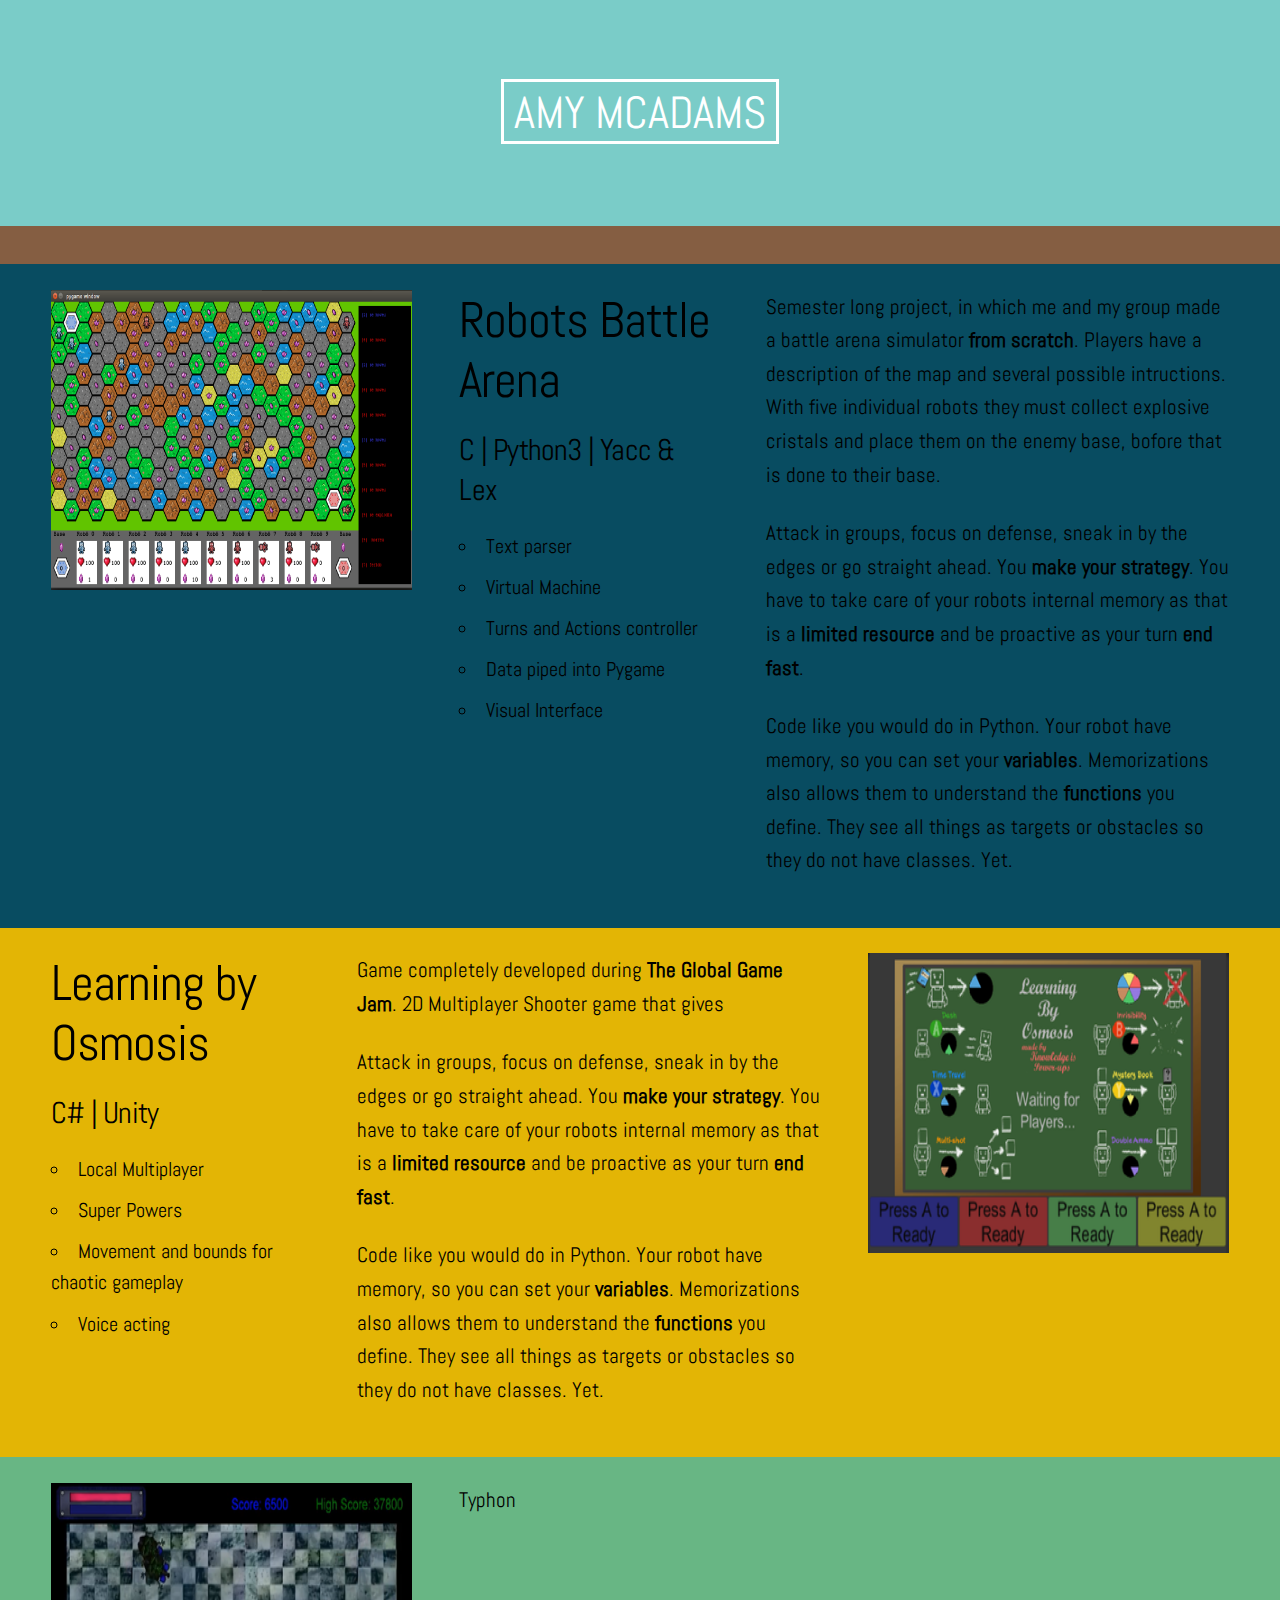
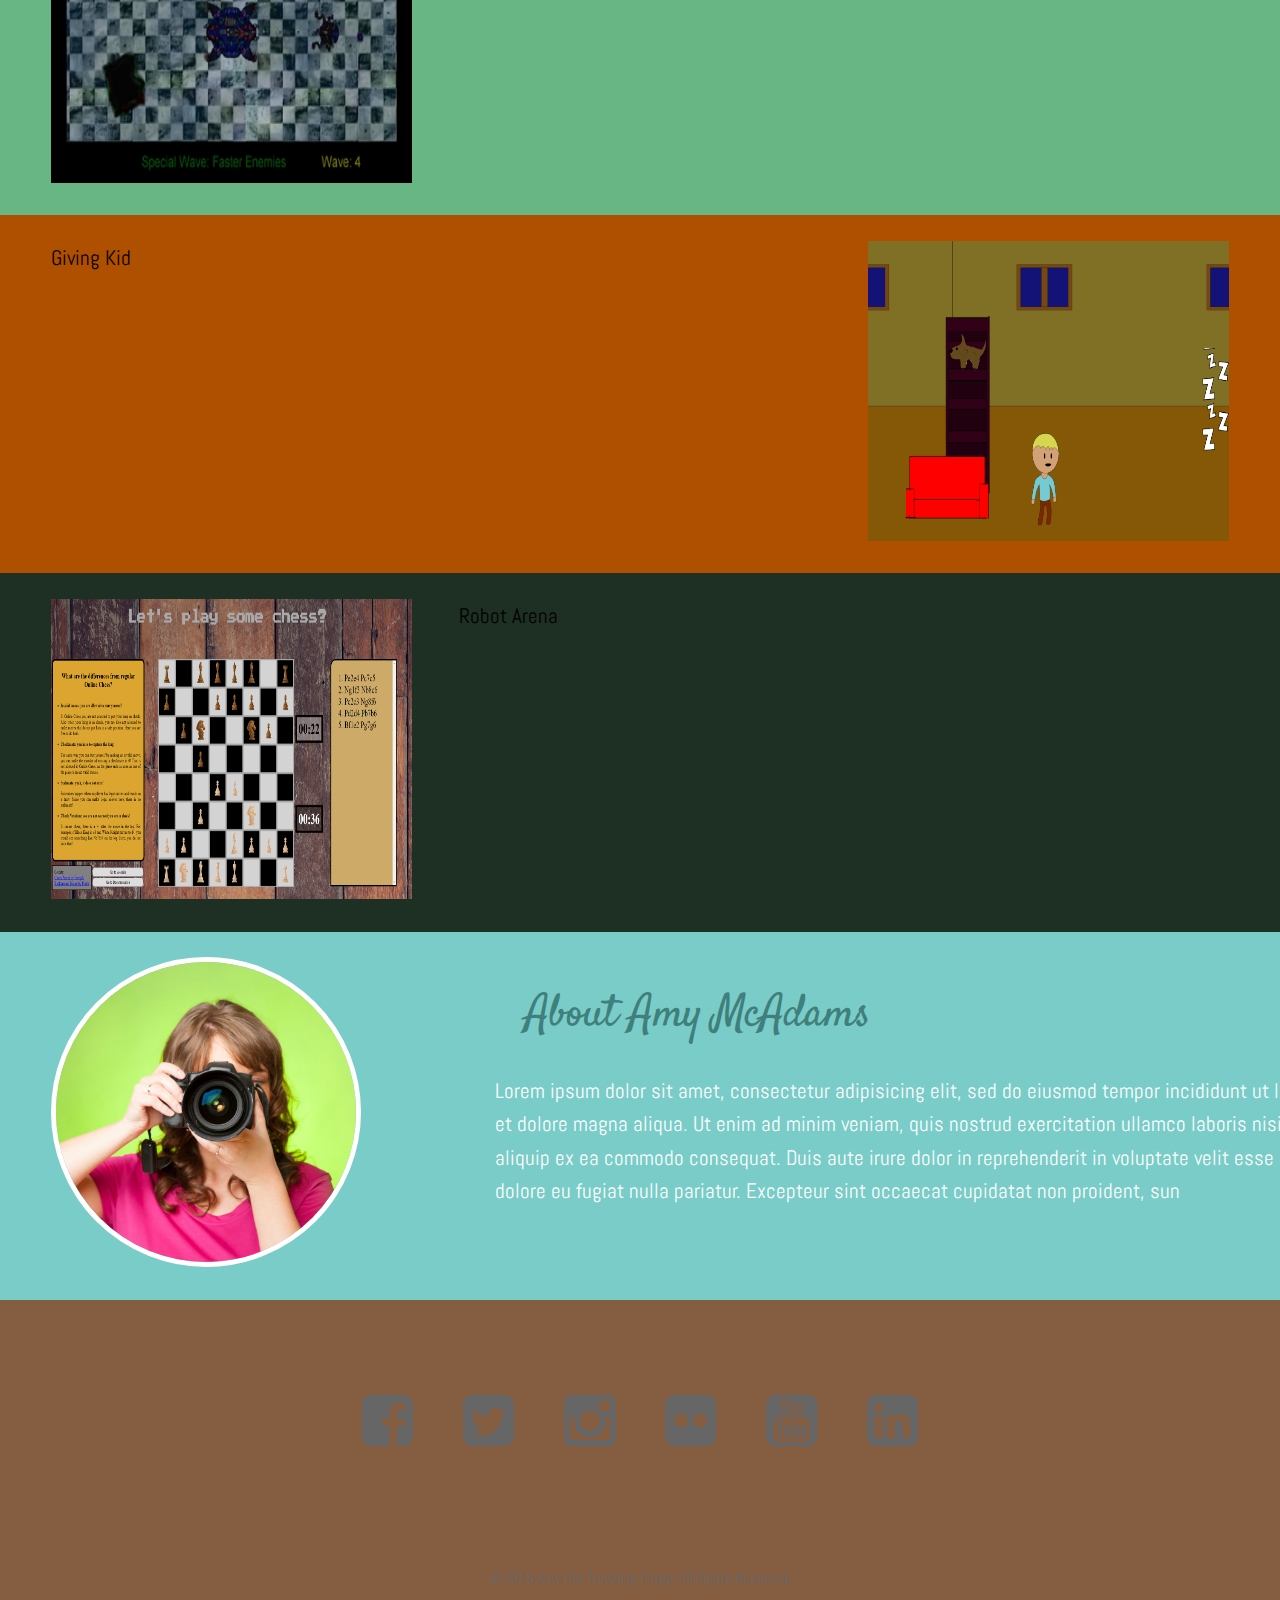
==== IGME230/project3/index.html @ 7eb2a8a4 "start portfolio" ====
<!DOCTYPE html>
<html lang="en">
<head>

  <!-- Basic Page Needs
  –––––––––––––––––––––––––––––––––––––––––––––––––– -->
  <meta charset="utf-8">
  <title>Amy McAdams | The Traveling Fotog</title>
  <meta name="description" content="Portfolio for world-renowned travel photographer Amy McAdams.">
  <meta name="author" content="Justin Seeley">

  <!-- Mobile Specific Metas
  –––––––––––––––––––––––––––––––––––––––––––––––––– -->
  <meta name="viewport" content="width=device-width, initial-scale=1">
  
  <!-- FONT
  –––––––––––––––––––––––––––––––––––––––––––––––––– -->
  <link href='http://fonts.googleapis.com/css?family=Abel' rel='stylesheet' type='text/css'>
  <link href='http://fonts.googleapis.com/css?family=Satisfy' rel='stylesheet' type='text/css'>
  
   <!-- CSS
  –––––––––––––––––––––––––––––––––––––––––––––––––– -->
  <link rel="stylesheet" href="css/normalize.css">
  <link rel="stylesheet" href="css/skeleton.css">
  <link rel="stylesheet" href="css/style.css">
  <link rel="stylesheet" href="fonts/font-awesome/css/font-awesome.min.css">
  <link rel="stylesheet" href="css/magnific-popup.css">
  
  <!-- Scripts
  –––––––––––––––––––––––––––––––––––––––––––––––––– -->  
  <script src="http://ajax.googleapis.com/ajax/libs/jquery/1.11.3/jquery.min.js"></script>
  	
  <!-- Favicon
  –––––––––––––––––––––––––––––––––––––––––––––––––– -->
  <link rel="icon" type="image/png" href="images/favicon.png">

</head>
<body>

<header class="main_nav green">
	<div class="container">
		<div class="twelve columns">
			<div class="logo"><a href="#">AMY MCADAMS</a></div>
		</div>
	</div>
</header>

<div class="container main">
	<div class="row robot">
		<div class="four columns portfolio">
			<a class="image-link" href="images/robots.png"><img alt="Robots Battle Arena" src="images/robots.png" /></a>
		</div>
		<div class="three columns portfolio">
			<h1>Robots Battle Arena</h1>
            <h4>C | Python3 | Yacc & Lex</h4>
            <ul>
            <li>Text parser</li>
            <li>Virtual Machine</li>
            <li>Turns and Actions controller</li>
            <li>Data piped into Pygame</li>
            <li>Visual Interface</li>
            <ul>
		</div>
        <div class="five columns portfolio">
            <p>Semester long project, in which me and my group made a battle arena simulator <b>from scratch</b>. Players have a description of the
            map and several possible intructions. With five individual robots they must collect explosive cristals and place them on the enemy base,
            bofore that is done to their base.</p>
            <p>Attack in groups, focus on defense, sneak in by the edges or go straight ahead. You <b>make your strategy</b>. You have to take care
            of your robots internal memory as that is a <b>limited resource</b> and be proactive as your turn <b>end fast</b>.</p>
            <p>Code like you would do in Python. Your robot have memory, so you can set your <b>variables</b>. Memorizations also allows them to 
            understand the <b>functions</b> you define. They see all things as targets or obstacles so they do not have classes. Yet.</p>
        </div>
	</div>
		<div class="row osmosis">
		<div class="three columns portfolio">
			<h1>Learning by Osmosis</h1>
            <h4>C# | Unity</h4>
            <ul>
            <li>Local Multiplayer</li>
            <li>Super Powers</li>
            <li>Movement and bounds for chaotic gameplay</li>
            <li>Voice acting</li>
            <ul>
		</div>
        <div class="five columns portfolio">
            <p>Game completely developed during <b>The Global Game Jam</b>. 2D Multiplayer Shooter game that gives </p>
            <p>Attack in groups, focus on defense, sneak in by the edges or go straight ahead. You <b>make your strategy</b>. You have to take care
            of your robots internal memory as that is a <b>limited resource</b> and be proactive as your turn <b>end fast</b>.</p>
            <p>Code like you would do in Python. Your robot have memory, so you can set your <b>variables</b>. Memorizations also allows them to 
            understand the <b>functions</b> you define. They see all things as targets or obstacles so they do not have classes. Yet.</p>
        </div>
		<div class="four columns portfolio">
			<a class="image-link" href="images/osmosis.png"><img alt="Learning by Osmosis" src="images/osmosis.png" /></a>
		</div>
	</div>
    <div class="row typhon">
		<div class="four columns portfolio">
			<a class="image-link" href="images/typhon.png"><img alt="Typhon" src="images/typhon.png" /></a>
		</div>
		<div class="eight columns portfolio">
			<p>Typhon</p>
		</div>
	</div>
	<div class="row kid">
    	<div class="eight columns portfolio">
			<p>Giving Kid</p>
		</div>
		<div class="four columns portfolio">
			<a class="image-link" href="images/kid.png"><img alt="The Giving Kid" src="images/kid.png" /></a>
		</div>

	</div>
	<div class="row chess">
		<div class="four columns portfolio">
			<a class="image-link" href="images/chess.png"><img alt="Chess website" src="images/chess.png" /></a>
		</div>
		<div class="eight columns portfolio">
			<p>Robot Arena</p>
		</div>
	</div>
</div><!--Container-->

<div class="row green">
	<div class="container">
		<div class="four columns">
			<img class="avatar" src="images/amy.jpg" />
		</div>
		<div class="eight columns">
			<h2 class="bio">About Amy McAdams</h2>
			<p class="bio">Lorem ipsum dolor sit amet, consectetur adipisicing elit, sed do eiusmod tempor incididunt ut labore et dolore magna aliqua. Ut enim ad minim veniam, quis nostrud exercitation ullamco laboris nisi ut aliquip ex ea commodo consequat. Duis aute irure dolor in reprehenderit in voluptate velit esse cillum dolore eu fugiat nulla pariatur. Excepteur sint occaecat cupidatat non proident, sun</p>
		</div>
	</div>
</div><!--Row Green-->
	
<footer>
	<div class="container">
		<div class="row twelve columns">
			<ul class="social">
			<li class="facebook"><a href="#"><i class="fa fa-facebook-square fa-lg"></i></a></li>
			<li class="twitter"><a href="#"><i class="fa fa-twitter-square fa-lg"></i></a></li>
			<li class="instagram"><a href="#"><i class="fa fa-instagram fa-lg"></i></a></li>
			<li class="flickr"><a href="#"><i class="fa fa-flickr fa-lg"></i></a></li>
			<li class="youtube"><a href="#"><i class="fa fa-youtube-square fa-lg"></i></a></li>
			<li class="linkedin"><a href="#"><i class="fa fa-linkedin-square fa-lg"></i></a></li>
			</ul>
		</div>
		<div class="row twelve columns">
			<p class="copyright">&copy; 2015 Amy the Traveling Fotog. All Rights Reserved.</p>
		</div>
	</div>
</footer>
	
<!-- End Document
  –––––––––––––––––––––––––––––––––––––––––––––––––– -->
  <script src="scripts/jquery.magnific-popup.js"></script>
  <script type="text/javascript">
	 $('.image-link').magnificPopup({ 
  type: 'image',
  mainClass: 'mfp-with-zoom', // this class is for CSS animation below

  zoom: {
    enabled: true, // By default it's false, so don't forget to enable it

    duration: 300, // duration of the effect, in milliseconds
    easing: 'ease-in-out', // CSS transition easing function 

    // The "opener" function should return the element from which popup will be zoomed in
    // and to which popup will be scaled down
    // By defailt it looks for an image tag:
    opener: function(openerElement) {
      // openerElement is the element on which popup was initialized, in this case its <a> tag
      // you don't need to add "opener" option if this code matches your needs, it's defailt one.
      return openerElement.is('img') ? openerElement : openerElement.find('img');
    }
  }

});	</script>
</body>
</html>
---- IGME230/project3/css/skeleton.css ----
/*
* Skeleton V2.0.4
* Copyright 2014, Dave Gamache
* www.getskeleton.com
* Free to use under the MIT license.
* http://www.opensource.org/licenses/mit-license.php
* 12/29/2014
*/


/* Table of contents
––––––––––––––––––––––––––––––––––––––––––––––––––
- Grid
- Base Styles
- Typography
- Links
- Buttons
- Forms
- Lists
- Code
- Tables
- Spacing
- Utilities
- Clearing
- Media Queries
*/


/* Grid
–––––––––––––––––––––––––––––––––––––––––––––––––– */
.container {
  position: relative;
  width: 100%;
  margin: 0 auto;
  padding: 0 20px;
  box-sizing: border-box; }
.column,
.columns {
  width: 100%;
  float: left;
  box-sizing: border-box; }

/* For devices larger than 400px */
@media (min-width: 400px) {
  .container {
    width: 85%;
    padding: 0; }
}

/* For devices larger than 550px */
@media (min-width: 550px) {
  .container {
    width: 80%; }
  .column,
  .columns {
    margin-left: 4%; }
  .column:first-child,
  .columns:first-child {
    margin-left: 0; }

  .one.column,
  .one.columns                    { width: 4.66666666667%; }
  .two.columns                    { width: 13.3333333333%; }
  .three.columns                  { width: 22%;            }
  .four.columns                   { width: 30.6666666667%; }
  .five.columns                   { width: 39.3333333333%; }
  .six.columns                    { width: 48%;            }
  .seven.columns                  { width: 56.6666666667%; }
  .eight.columns                  { width: 65.3333333333%; }
  .nine.columns                   { width: 74.0%;          }
  .ten.columns                    { width: 82.6666666667%; }
  .eleven.columns                 { width: 91.3333333333%; }
  .twelve.columns                 { width: 100%; margin-left: 0; }

  .one-third.column               { width: 30.6666666667%; }
  .two-thirds.column              { width: 65.3333333333%; }

  .one-half.column                { width: 48%; }

  /* Offsets */
  .offset-by-one.column,
  .offset-by-one.columns          { margin-left: 8.66666666667%; }
  .offset-by-two.column,
  .offset-by-two.columns          { margin-left: 17.3333333333%; }
  .offset-by-three.column,
  .offset-by-three.columns        { margin-left: 26%;            }
  .offset-by-four.column,
  .offset-by-four.columns         { margin-left: 34.6666666667%; }
  .offset-by-five.column,
  .offset-by-five.columns         { margin-left: 43.3333333333%; }
  .offset-by-six.column,
  .offset-by-six.columns          { margin-left: 52%;            }
  .offset-by-seven.column,
  .offset-by-seven.columns        { margin-left: 60.6666666667%; }
  .offset-by-eight.column,
  .offset-by-eight.columns        { margin-left: 69.3333333333%; }
  .offset-by-nine.column,
  .offset-by-nine.columns         { margin-left: 78.0%;          }
  .offset-by-ten.column,
  .offset-by-ten.columns          { margin-left: 86.6666666667%; }
  .offset-by-eleven.column,
  .offset-by-eleven.columns       { margin-left: 95.3333333333%; }

  .offset-by-one-third.column,
  .offset-by-one-third.columns    { margin-left: 34.6666666667%; }
  .offset-by-two-thirds.column,
  .offset-by-two-thirds.columns   { margin-left: 69.3333333333%; }

  .offset-by-one-half.column,
  .offset-by-one-half.columns     { margin-left: 52%; }

}


/* Base Styles
–––––––––––––––––––––––––––––––––––––––––––––––––– */
/* NOTE
html is set to 62.5% so that all the REM measurements throughout Skeleton
are based on 10px sizing. So basically 1.5rem = 15px :) */
html {
  font-size: 62.5%; }
body {
  font-size: 1.5em; /* currently ems cause chrome bug misinterpreting rems on body element */
  line-height: 1.6;
  font-weight: 400;
  font-family: "Raleway", "HelveticaNeue", "Helvetica Neue", Helvetica, Arial, sans-serif;
  color: #222; }


/* Typography
–––––––––––––––––––––––––––––––––––––––––––––––––– */
h1, h2, h3, h4, h5, h6 {
  margin-top: 0;
  margin-bottom: 2rem;
  font-weight: 300; }
h1 { font-size: 4.0rem; line-height: 1.2;  letter-spacing: -.1rem;}
h2 { font-size: 3.6rem; line-height: 1.25; letter-spacing: -.1rem; }
h3 { font-size: 3.0rem; line-height: 1.3;  letter-spacing: -.1rem; }
h4 { font-size: 2.4rem; line-height: 1.35; letter-spacing: -.08rem; }
h5 { font-size: 1.8rem; line-height: 1.5;  letter-spacing: -.05rem; }
h6 { font-size: 1.5rem; line-height: 1.6;  letter-spacing: 0; }

/* Larger than phablet */
@media (min-width: 550px) {
  h1 { font-size: 5.0rem; }
  h2 { font-size: 4.2rem; }
  h3 { font-size: 3.6rem; }
  h4 { font-size: 3.0rem; }
  h5 { font-size: 2.4rem; }
  h6 { font-size: 1.5rem; }
}

p {
  margin-top: 0; }


/* Links
–––––––––––––––––––––––––––––––––––––––––––––––––– */
a {
  color: #1EAEDB; }
a:hover {
  color: #0FA0CE; }


/* Buttons
–––––––––––––––––––––––––––––––––––––––––––––––––– */
.button,
button,
input[type="submit"],
input[type="reset"],
input[type="button"] {
  display: inline-block;
  height: 38px;
  padding: 0 30px;
  color: #555;
  text-align: center;
  font-size: 11px;
  font-weight: 600;
  line-height: 38px;
  letter-spacing: .1rem;
  text-transform: uppercase;
  text-decoration: none;
  white-space: nowrap;
  background-color: transparent;
  border-radius: 4px;
  border: 1px solid #bbb;
  cursor: pointer;
  box-sizing: border-box; }
.button:hover,
button:hover,
input[type="submit"]:hover,
input[type="reset"]:hover,
input[type="button"]:hover,
.button:focus,
button:focus,
input[type="submit"]:focus,
input[type="reset"]:focus,
input[type="button"]:focus {
  color: #333;
  border-color: #888;
  outline: 0; }
.button.button-primary,
button.button-primary,
input[type="submit"].button-primary,
input[type="reset"].button-primary,
input[type="button"].button-primary {
  color: #FFF;
  background-color: #33C3F0;
  border-color: #33C3F0; }
.button.button-primary:hover,
button.button-primary:hover,
input[type="submit"].button-primary:hover,
input[type="reset"].button-primary:hover,
input[type="button"].button-primary:hover,
.button.button-primary:focus,
button.button-primary:focus,
input[type="submit"].button-primary:focus,
input[type="reset"].button-primary:focus,
input[type="button"].button-primary:focus {
  color: #FFF;
  background-color: #1EAEDB;
  border-color: #1EAEDB; }


/* Forms
–––––––––––––––––––––––––––––––––––––––––––––––––– */
input[type="email"],
input[type="number"],
input[type="search"],
input[type="text"],
input[type="tel"],
input[type="url"],
input[type="password"],
textarea,
select {
  height: 38px;
  padding: 6px 10px; /* The 6px vertically centers text on FF, ignored by Webkit */
  background-color: #fff;
  border: 1px solid #D1D1D1;
  border-radius: 4px;
  box-shadow: none;
  box-sizing: border-box; }
/* Removes awkward default styles on some inputs for iOS */
input[type="email"],
input[type="number"],
input[type="search"],
input[type="text"],
input[type="tel"],
input[type="url"],
input[type="password"],
textarea {
  -webkit-appearance: none;
     -moz-appearance: none;
          appearance: none; }
textarea {
  min-height: 65px;
  padding-top: 6px;
  padding-bottom: 6px; }
input[type="email"]:focus,
input[type="number"]:focus,
input[type="search"]:focus,
input[type="text"]:focus,
input[type="tel"]:focus,
input[type="url"]:focus,
input[type="password"]:focus,
textarea:focus,
select:focus {
  border: 1px solid #33C3F0;
  outline: 0; }
label,
legend {
  display: block;
  margin-bottom: .5rem;
  font-weight: 600; }
fieldset {
  padding: 0;
  border-width: 0; }
input[type="checkbox"],
input[type="radio"] {
  display: inline; }
label > .label-body {
  display: inline-block;
  margin-left: .5rem;
  font-weight: normal; }


/* Lists
–––––––––––––––––––––––––––––––––––––––––––––––––– */
ul {
  list-style: circle inside; }
ol {
  list-style: decimal inside; }
ol, ul {
  padding-left: 0;
  margin-top: 0; }
ul ul,
ul ol,
ol ol,
ol ul {
  margin: 1.5rem 0 1.5rem 3rem;
  font-size: 90%; }
li {
  margin-bottom: 1rem; }


/* Code
–––––––––––––––––––––––––––––––––––––––––––––––––– */
code {
  padding: .2rem .5rem;
  margin: 0 .2rem;
  font-size: 90%;
  white-space: nowrap;
  background: #F1F1F1;
  border: 1px solid #E1E1E1;
  border-radius: 4px; }
pre > code {
  display: block;
  padding: 1rem 1.5rem;
  white-space: pre; }


/* Tables
–––––––––––––––––––––––––––––––––––––––––––––––––– */
th,
td {
  padding: 12px 15px;
  text-align: left;
  border-bottom: 1px solid #E1E1E1; }
th:first-child,
td:first-child {
  padding-left: 0; }
th:last-child,
td:last-child {
  padding-right: 0; }


/* Spacing
–––––––––––––––––––––––––––––––––––––––––––––––––– */
button,
.button {
  margin-bottom: 1rem; }
input,
textarea,
select,
fieldset {
  margin-bottom: 1.5rem; }
pre,
blockquote,
dl,
figure,
table,
p,
ul,
ol,
form {
  margin-bottom: 2.5rem; }


/* Utilities
–––––––––––––––––––––––––––––––––––––––––––––––––– */
.u-full-width {
  width: 100%;
  box-sizing: border-box; }
.u-max-full-width {
  max-width: 100%;
  box-sizing: border-box; }
.u-pull-right {
  float: right; }
.u-pull-left {
  float: left; }


/* Misc
–––––––––––––––––––––––––––––––––––––––––––––––––– */
hr {
  margin-top: 3rem;
  margin-bottom: 3.5rem;
  border-width: 0;
  border-top: 1px solid #E1E1E1; }


/* Clearing
–––––––––––––––––––––––––––––––––––––––––––––––––– */

/* Self Clearing Goodness */
.container:after,
.row:after,
.u-cf {
  content: "";
  display: table;
  clear: both; }


/* Media Queries
–––––––––––––––––––––––––––––––––––––––––––––––––– */
/*
Note: The best way to structure the use of media queries is to create the queries
near the relevant code. For example, if you wanted to change the styles for buttons
on small devices, paste the mobile query code up in the buttons section and style it
there.
*/


/* Larger than mobile */
@media (min-width: 400px) {}

/* Larger than phablet (also point when grid becomes active) */
@media (min-width: 550px) {}

/* Larger than tablet */
@media (min-width: 750px) {}

/* Larger than desktop */
@media (min-width: 1000px) {}

/* Larger than Desktop HD */
@media (min-width: 1200px) {}
---- IGME230/project3/css/style.css ----
/* Table of Contents
––––––––––––––––––––––––––––––––––––––––––––––
- General Content
- Typography
- Header & Navigation
- Images & Media
- Footer
- Media Queries
–––––––––––––––––––––––––––––––––––––––––––––– */

/* General Content
–––––––––––––––––––––––––––––––––––––––––––––– */
body{background-color:#855E42;}
img{height:300px;}
.main{padding-top:3%;}
.container{width:100vw;}
.row{padding: 2% 4%;}
.green{background-color:#7accc8;}
.robot {background-color:#084C61;}
.osmosis {background-color:#E3B505;}
.typhon{background-color:#68B684;}
.kid{background-color:#AF4F00;}
.chess{background-color:#1E2F23;}
/* Typography
–––––––––––––––––––––––––––––––––––––––––––––– */
body{
	font-family: 'Abel',sans-serif;
	font-size: 1.5em;
	color: #000;
}
h2{
	font-family: 'Satisfy', cursive;
	font-size: 3em;
	margin: 0.67em;
}
h2.bio{color:#3f7f7c;}
p.bio{color: #fff;}
    p{font-size:1.4em;}
    li{font-size:1.3em;}
/* Header & Navigation
–––––––––––––––––––––––––––––––––––––––––––––– */
header.main_nav{
	padding: 1% 0;
	display: block;
}
.logo{
	margin: 5% auto;
	text-align: center;
}
.logo a{
	font-size: 3em;
	color: #fff;
	text-decoration: none;
	border: 3px solid #fff;
	text-transform: uppercase;
	padding: 2px 10px 0 10px;
	margin: 0;
}
.logo a:hover{
	background-color: #fff;
	color: #7accc8;
}
/* Images & Media
–––––––––––––––––––––––––––––––––––––––––––––– */
img{max-width: 100%;}
img.avatar{
	border-radius: 400px;
	border: 5px solid #fff;
}
img:hover{opacity:0.8;}

/* Footer
–––––––––––––––––––––––––––––––––––––––––––––– */
ul.social{
	display: block;
	margin: 5% 0;
	list-style-type: none;
	text-align: center;
}
ul.social li{
	font-size: 3em;
	display: inline;
	padding: 0 2%;
}
ul.social li a{
	color: #666;
}
ul.social li.facebook a:hover{color: rgb(59,89,152);}
ul.social li.twitter a:hover{color: rgb(0,172,237);}
ul.social li.instagram a:hover{color: rgb(81,127,237);}
ul.social li.youtube a:hover{color: rgb(187,0,0);}
ul.social li.flickr a:hover{color: rgb(255,0, 132);}
ul.social li.linkedin a:hover{color: rgb(0, 123,182);}

p.copyright{
	text-align: center;
	color: #666;
	font-size: 1em;
}

/* Media Queries
–––––––––––––––––––––––––––––––––––––––––––––– */
/* Larger than mobile */
@media (max-width: 479px) {
	.logo a{font-size: 2em;}
	.main{padding-top:15%;}
	.portfolio img{margin-bottom: 10%;}
	img.avatar{margin-top: 15%;}
	h2.bio{font-size: 2.5em;}
	p.bio{font-size: 1.25em;color: #3f7f7c;}
	ul.social li a{font-size: .75em;}
}
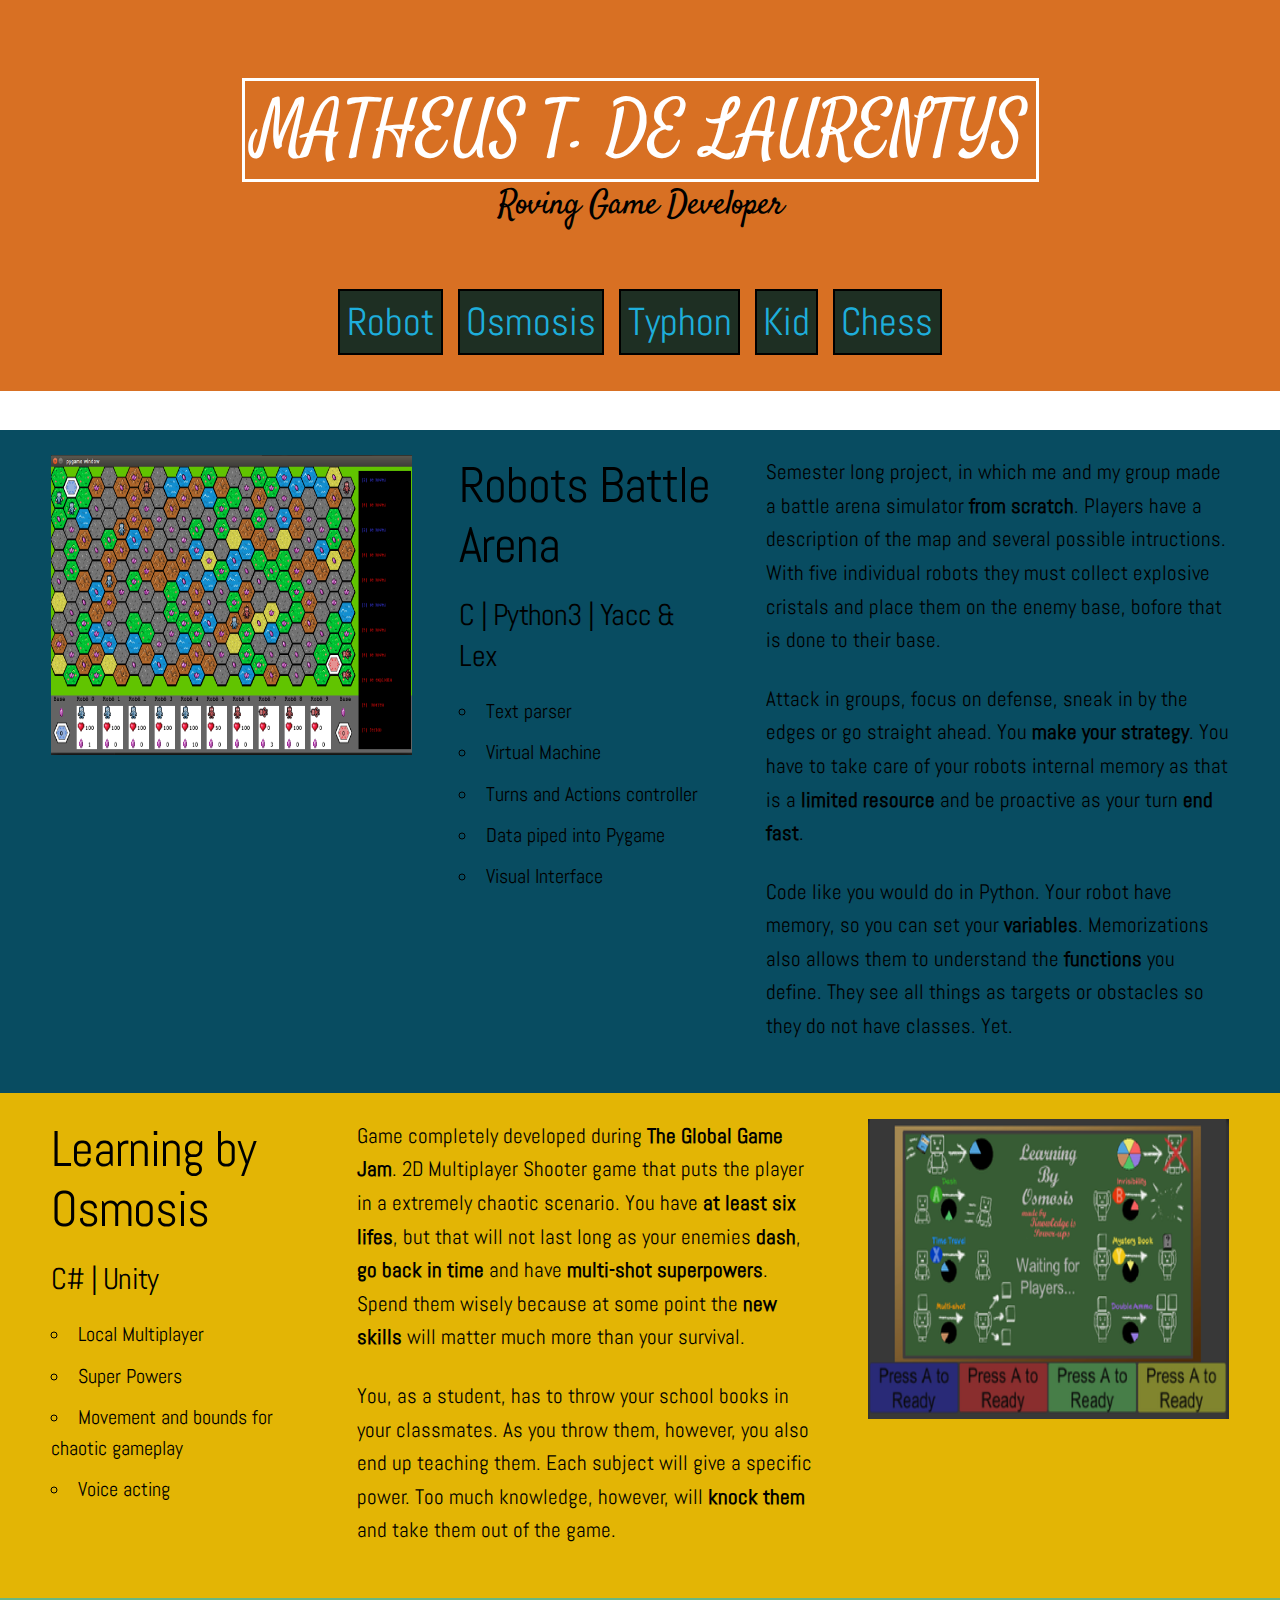
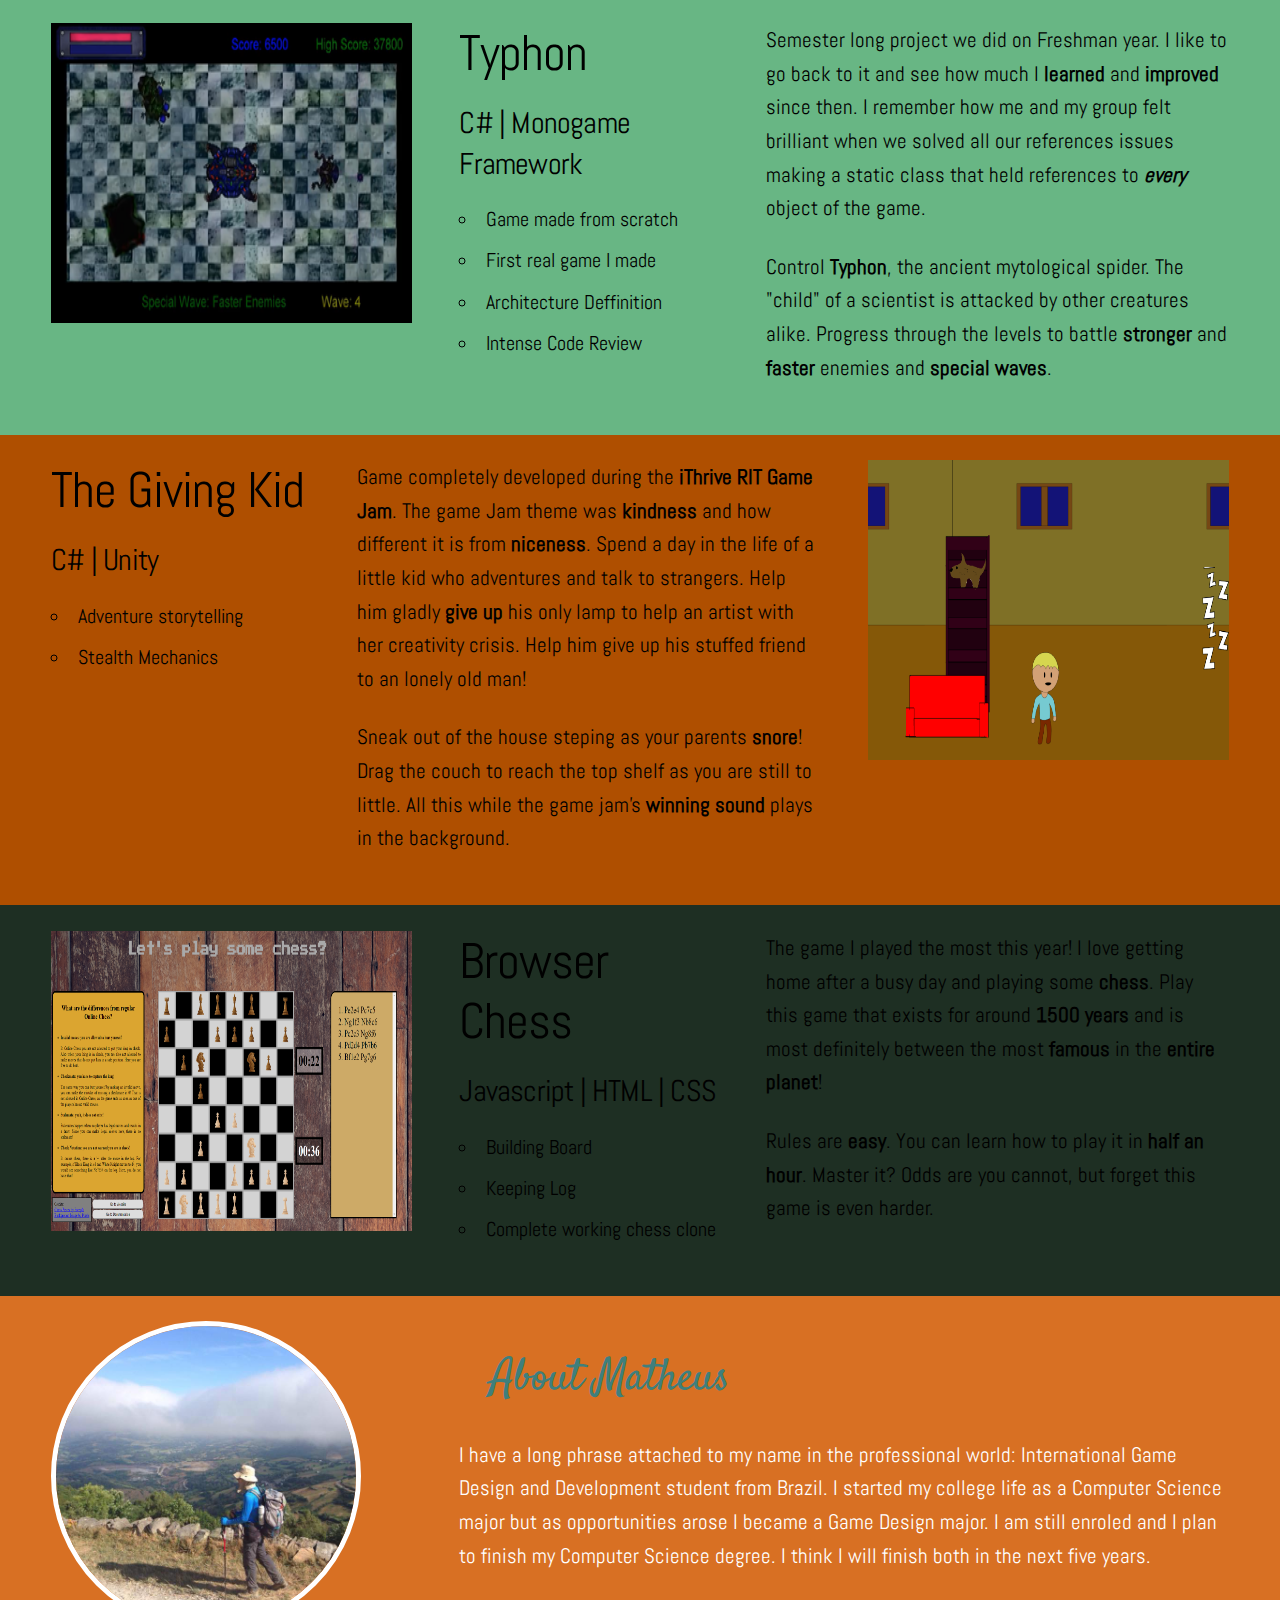
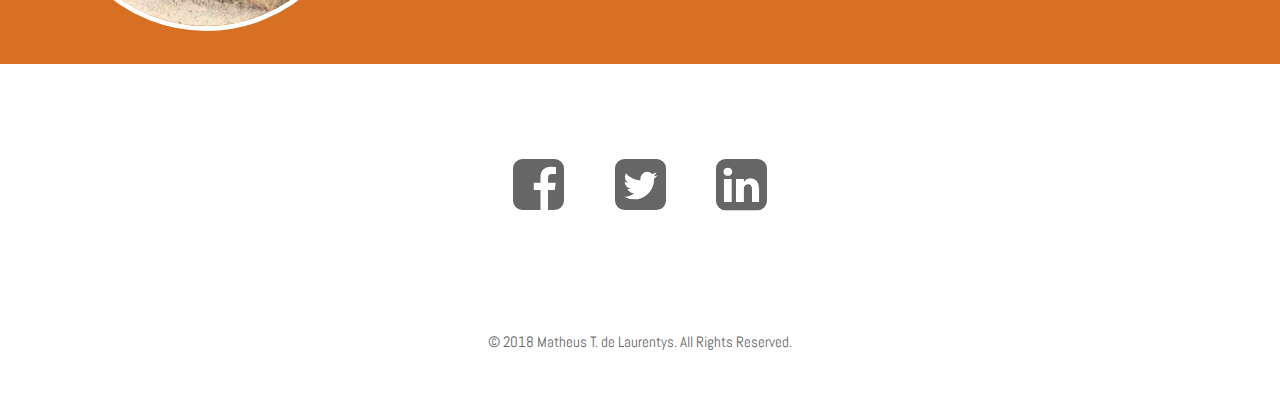
==== commit 3324c9cc: "done website" ====
--- a/IGME230/project3/index.html
+++ b/IGME230/project3/index.html
@@ -5,9 +5,9 @@
   <!-- Basic Page Needs
   –––––––––––––––––––––––––––––––––––––––––––––––––– -->
   <meta charset="utf-8">
-  <title>Amy McAdams | The Traveling Fotog</title>
-  <meta name="description" content="Portfolio for world-renowned travel photographer Amy McAdams.">
-  <meta name="author" content="Justin Seeley">
+  <title>Matheus Laurentys | Portfolio</title>
+  <meta name="description" content="Matheus T de Laurentys' portfolio.">
+  <meta name="author" content="Matheus T. de Laurentys">
 
   <!-- Mobile Specific Metas
   –––––––––––––––––––––––––––––––––––––––––––––––––– -->
@@ -40,10 +40,25 @@
 <header class="main_nav green">
 	<div class="container">
 		<div class="twelve columns">
-			<div class="logo"><a href="#">AMY MCADAMS</a></div>
-		</div>
-	</div>
+			<div class="logo"><a href="#">MATHEUS T. DE LAURENTYS</a>
+            <h2>Roving Game Developer</h2></div>
+		</div>
+
+	</div>
+    <nav class="mainHeader">
+        <ul>
+            <li><a  href="#trobot">Robot</a></li>
+            <li><a  href="#tosmosis">Osmosis</a></li>
+            <li><a  href="#ttyphon">Typhon</a></li>
+            <li><a  href="#tkid">Kid</a></li>
+            <li><a  href="#tchess">Chess</a></li>
+        </ul>
+    </nav>
 </header>
+
+<div class="container">
+    
+</div>
 
 <div class="container main">
 	<div class="row robot">
@@ -51,7 +66,7 @@
 			<a class="image-link" href="images/robots.png"><img alt="Robots Battle Arena" src="images/robots.png" /></a>
 		</div>
 		<div class="three columns portfolio">
-			<h1>Robots Battle Arena</h1>
+			<h1 id="trobot">Robots Battle Arena</h1>
             <h4>C | Python3 | Yacc & Lex</h4>
             <ul>
             <li>Text parser</li>
@@ -59,7 +74,7 @@
             <li>Turns and Actions controller</li>
             <li>Data piped into Pygame</li>
             <li>Visual Interface</li>
-            <ul>
+            </ul>
 		</div>
         <div class="five columns portfolio">
             <p>Semester long project, in which me and my group made a battle arena simulator <b>from scratch</b>. Players have a description of the
@@ -73,21 +88,21 @@
 	</div>
 		<div class="row osmosis">
 		<div class="three columns portfolio">
-			<h1>Learning by Osmosis</h1>
+			<h1 id="tosmosis">Learning by Osmosis</h1>
             <h4>C# | Unity</h4>
             <ul>
             <li>Local Multiplayer</li>
             <li>Super Powers</li>
             <li>Movement and bounds for chaotic gameplay</li>
             <li>Voice acting</li>
-            <ul>
-		</div>
-        <div class="five columns portfolio">
-            <p>Game completely developed during <b>The Global Game Jam</b>. 2D Multiplayer Shooter game that gives </p>
-            <p>Attack in groups, focus on defense, sneak in by the edges or go straight ahead. You <b>make your strategy</b>. You have to take care
-            of your robots internal memory as that is a <b>limited resource</b> and be proactive as your turn <b>end fast</b>.</p>
-            <p>Code like you would do in Python. Your robot have memory, so you can set your <b>variables</b>. Memorizations also allows them to 
-            understand the <b>functions</b> you define. They see all things as targets or obstacles so they do not have classes. Yet.</p>
+            </ul>
+		</div>
+        <div class="five columns portfolio">
+            <p>Game completely developed during <b>The Global Game Jam</b>. 2D Multiplayer Shooter game that puts the player in a extremely chaotic
+            scenario. You have <b>at least six lifes</b>, but that will not last long as your enemies <b>dash</b>, <b>go back in time</b> and have 
+            <b>multi-shot superpowers</b>. Spend them wisely because at some point the <b>new skills</b> will matter much more than your survival.</p>
+            <p>You, as a student, has to throw your school books in your classmates. As you throw them, however, you also end up teaching them.
+            Each subject will give a specific power. Too much knowledge, however, will <b>knock them</b> and take them out of the game.</p>
         </div>
 		<div class="four columns portfolio">
 			<a class="image-link" href="images/osmosis.png"><img alt="Learning by Osmosis" src="images/osmosis.png" /></a>
@@ -97,14 +112,40 @@
 		<div class="four columns portfolio">
 			<a class="image-link" href="images/typhon.png"><img alt="Typhon" src="images/typhon.png" /></a>
 		</div>
-		<div class="eight columns portfolio">
-			<p>Typhon</p>
-		</div>
+		<div class="three columns portfolio">
+			<h1 id="ttyphon">Typhon</h1>
+            <h4>C# | Monogame Framework</h4>
+            <ul>
+            <li>Game made from scratch</li>
+            <li>First real game I made</li>
+            <li>Architecture Deffinition</li>
+            <li>Intense Code Review</li>
+            </ul>
+		</div>
+        <div class="five columns portfolio">
+            <p>Semester long project we did on Freshman year. I like to go back to it and see how much I <b>learned</b> and <b>improved</b> since then.
+            I remember how me and my group felt brilliant when we solved all our references issues making a static class that held references to
+            <strong><i>every</i></strong> object of the game.</p>
+            <p>Control <b>Typhon</b>, the ancient mytological spider. The "child" of a scientist is attacked by other creatures alike. Progress through
+            the levels to battle <b>stronger</b> and <b>faster</b> enemies and <b>special waves</b>.</p>
+        </div>
 	</div>
 	<div class="row kid">
-    	<div class="eight columns portfolio">
-			<p>Giving Kid</p>
-		</div>
+		<div class="three columns portfolio">
+			<h1 id="tkid">The Giving Kid</h1>
+            <h4>C# | Unity</h4>
+            <ul>
+            <li>Adventure storytelling</li>
+            <li>Stealth Mechanics</li>
+            </ul>
+		</div>
+        <div class="five columns portfolio">
+            <p>Game completely developed during the<b> iThrive RIT Game Jam</b>. The game Jam theme was <b>kindness</b> and how different it is from <b>niceness</b>.
+            Spend a day in the life of a little kid who adventures and talk to strangers. Help him gladly <b>give up</b> his only lamp to help an artist with
+            her creativity crisis. Help him give up his stuffed friend to an lonely old man! </p>
+            <p>Sneak out of the house steping as your parents <b>snore</b>! Drag the couch to reach the top shelf as you are still to little. All this while the game
+            jam's <b>winning sound</b> plays in the background.
+        </div>
 		<div class="four columns portfolio">
 			<a class="image-link" href="images/kid.png"><img alt="The Giving Kid" src="images/kid.png" /></a>
 		</div>
@@ -114,20 +155,35 @@
 		<div class="four columns portfolio">
 			<a class="image-link" href="images/chess.png"><img alt="Chess website" src="images/chess.png" /></a>
 		</div>
-		<div class="eight columns portfolio">
-			<p>Robot Arena</p>
-		</div>
+		<div class="three columns portfolio">
+			<h1 id="tchess">Browser Chess</h1>
+            <h4>Javascript | HTML | CSS</h4>
+            <ul>
+            <li>Building Board</li>
+            <li>Keeping Log</li>
+            <li>Complete working chess clone</li>
+            </ul>
+		</div>
+        <div class="five columns portfolio">
+            <p>The game I played the most this year! I love getting home after a busy day and playing some <b>chess</b>. Play this game
+            that exists for around <b>1500 years</b> and is most definitely between the most <b>famous</b> in the <b>entire planet</b>!</p>
+            <p>Rules are <b>easy</b>. You can learn how to play it in <b>half an hour</b>. Master it? Odds are you cannot, but forget this game is even
+            harder.</p>
+        </div>
 	</div>
 </div><!--Container-->
 
 <div class="row green">
 	<div class="container">
 		<div class="four columns">
-			<img class="avatar" src="images/amy.jpg" />
+			<img alt="Matheus Picture" class="avatar" src="images/me.png" />
 		</div>
 		<div class="eight columns">
-			<h2 class="bio">About Amy McAdams</h2>
-			<p class="bio">Lorem ipsum dolor sit amet, consectetur adipisicing elit, sed do eiusmod tempor incididunt ut labore et dolore magna aliqua. Ut enim ad minim veniam, quis nostrud exercitation ullamco laboris nisi ut aliquip ex ea commodo consequat. Duis aute irure dolor in reprehenderit in voluptate velit esse cillum dolore eu fugiat nulla pariatur. Excepteur sint occaecat cupidatat non proident, sun</p>
+			<h2 class="bio">About Matheus</h2>
+			<p class="bio">I have a long phrase attached to my name in the professional world: International Game Design and
+            Development student from Brazil. I started my college life as a Computer Science major but as opportunities arose
+            I became a Game Design major. I am still enroled and I plan to finish my Computer Science degree. I think I will 
+            finish both in the next five years.</p>
 		</div>
 	</div>
 </div><!--Row Green-->
@@ -136,16 +192,14 @@
 	<div class="container">
 		<div class="row twelve columns">
 			<ul class="social">
-			<li class="facebook"><a href="#"><i class="fa fa-facebook-square fa-lg"></i></a></li>
-			<li class="twitter"><a href="#"><i class="fa fa-twitter-square fa-lg"></i></a></li>
-			<li class="instagram"><a href="#"><i class="fa fa-instagram fa-lg"></i></a></li>
-			<li class="flickr"><a href="#"><i class="fa fa-flickr fa-lg"></i></a></li>
-			<li class="youtube"><a href="#"><i class="fa fa-youtube-square fa-lg"></i></a></li>
-			<li class="linkedin"><a href="#"><i class="fa fa-linkedin-square fa-lg"></i></a></li>
+			<li class="facebook"><a target="blank" href="https://www.facebook.com/mat.tararam"><i class="fa fa-facebook-square fa-lg"></i></a></li>
+			<li class="twitter"><a target="blank" href="https://twitter.com/MatheusLaurenty"><i class="fa fa-twitter-square fa-lg"></i></a></li>
+			<!-- <li class="instagram"><a href="#"><i class="fa fa-instagram fa-lg"></i></a></li> -->
+			<li class="linkedin"><a target="blank" href="https://www.linkedin.com/in/matheustlaurentys/"><i class="fa fa-linkedin-square fa-lg"></i></a></li>
 			</ul>
 		</div>
 		<div class="row twelve columns">
-			<p class="copyright">&copy; 2015 Amy the Traveling Fotog. All Rights Reserved.</p>
+			<p class="copyright">&copy; 2018 Matheus T. de Laurentys. All Rights Reserved.</p>
 		</div>
 	</div>
 </footer>
@@ -153,7 +207,7 @@
 <!-- End Document
   –––––––––––––––––––––––––––––––––––––––––––––––––– -->
   <script src="scripts/jquery.magnific-popup.js"></script>
-  <script type="text/javascript">
+  <script>
 	 $('.image-link').magnificPopup({ 
   type: 'image',
   mainClass: 'mfp-with-zoom', // this class is for CSS animation below
--- a/IGME230/project3/css/skeleton.css
+++ b/IGME230/project3/css/skeleton.css
@@ -30,6 +30,7 @@
 –––––––––––––––––––––––––––––––––––––––––––––––––– */
 .container {
   position: relative;
+  max-width:100%;
   width: 100%;
   margin: 0 auto;
   padding: 0 20px;
--- a/IGME230/project3/css/style.css
+++ b/IGME230/project3/css/style.css
@@ -10,17 +10,36 @@
 
 /* General Content
 –––––––––––––––––––––––––––––––––––––––––––––– */
-body{background-color:#855E42;}
+
 img{height:300px;}
+header{background-color:#D87023;}
 .main{padding-top:3%;}
 .container{width:100vw;}
 .row{padding: 2% 4%;}
-.green{background-color:#7accc8;}
+.green{background-color:#D87023;}
 .robot {background-color:#084C61;}
 .osmosis {background-color:#E3B505;}
 .typhon{background-color:#68B684;}
 .kid{background-color:#AF4F00;}
 .chess{background-color:#1E2F23;}
+
+.mainHeader ul{
+    text-align:center;
+    font-size:2em;
+    
+}
+.mainHeader li{
+    display:inline;
+    list-style-type: none;
+}
+.mainHeader li a{
+    border:2pt solid black;
+    margin:0.3%;
+    padding:0.5%;
+    background-color:#1E2F23;
+    text-decoration: none;
+}
+.mainHeader li a:visited{text-decoration: none;}
 /* Typography
 –––––––––––––––––––––––––––––––––––––––––––––– */
 body{
@@ -45,7 +64,10 @@
 }
 .logo{
 	margin: 5% auto;
+    
 	text-align: center;
+    font-family: 'Satisfy', cursive;
+    font-size:1.5em;
 }
 .logo a{
 	font-size: 3em;
@@ -60,6 +82,11 @@
 	background-color: #fff;
 	color: #7accc8;
 }
+.logo h2{
+    padding-top:0;
+    margin:0;
+    font-size:1.5em;
+    }
 /* Images & Media
 –––––––––––––––––––––––––––––––––––––––––––––– */
 img{max-width: 100%;}
